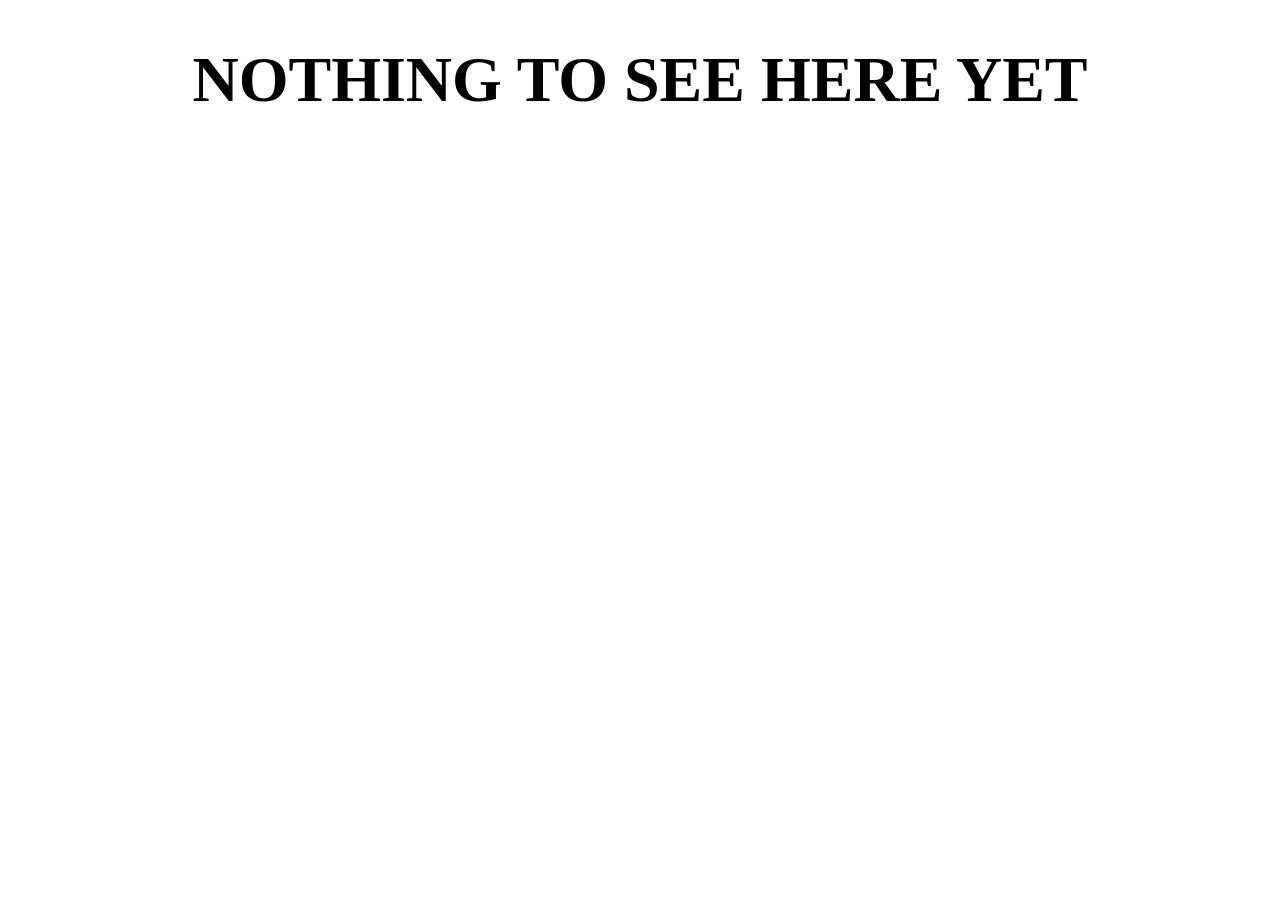
==== AKSatra.html @ 21c958d9 "Added Dedicated Files" ====
<!DOCTYPE html>
<html lang="en">
<head>
    <meta charset="UTF-8">
    <title>Page title</title>
</head>
<body>
    <h1 style="font-size: 4rem; display: block; text-align: center">NOTHING TO SEE HERE YET</h1>
</body>
</html>
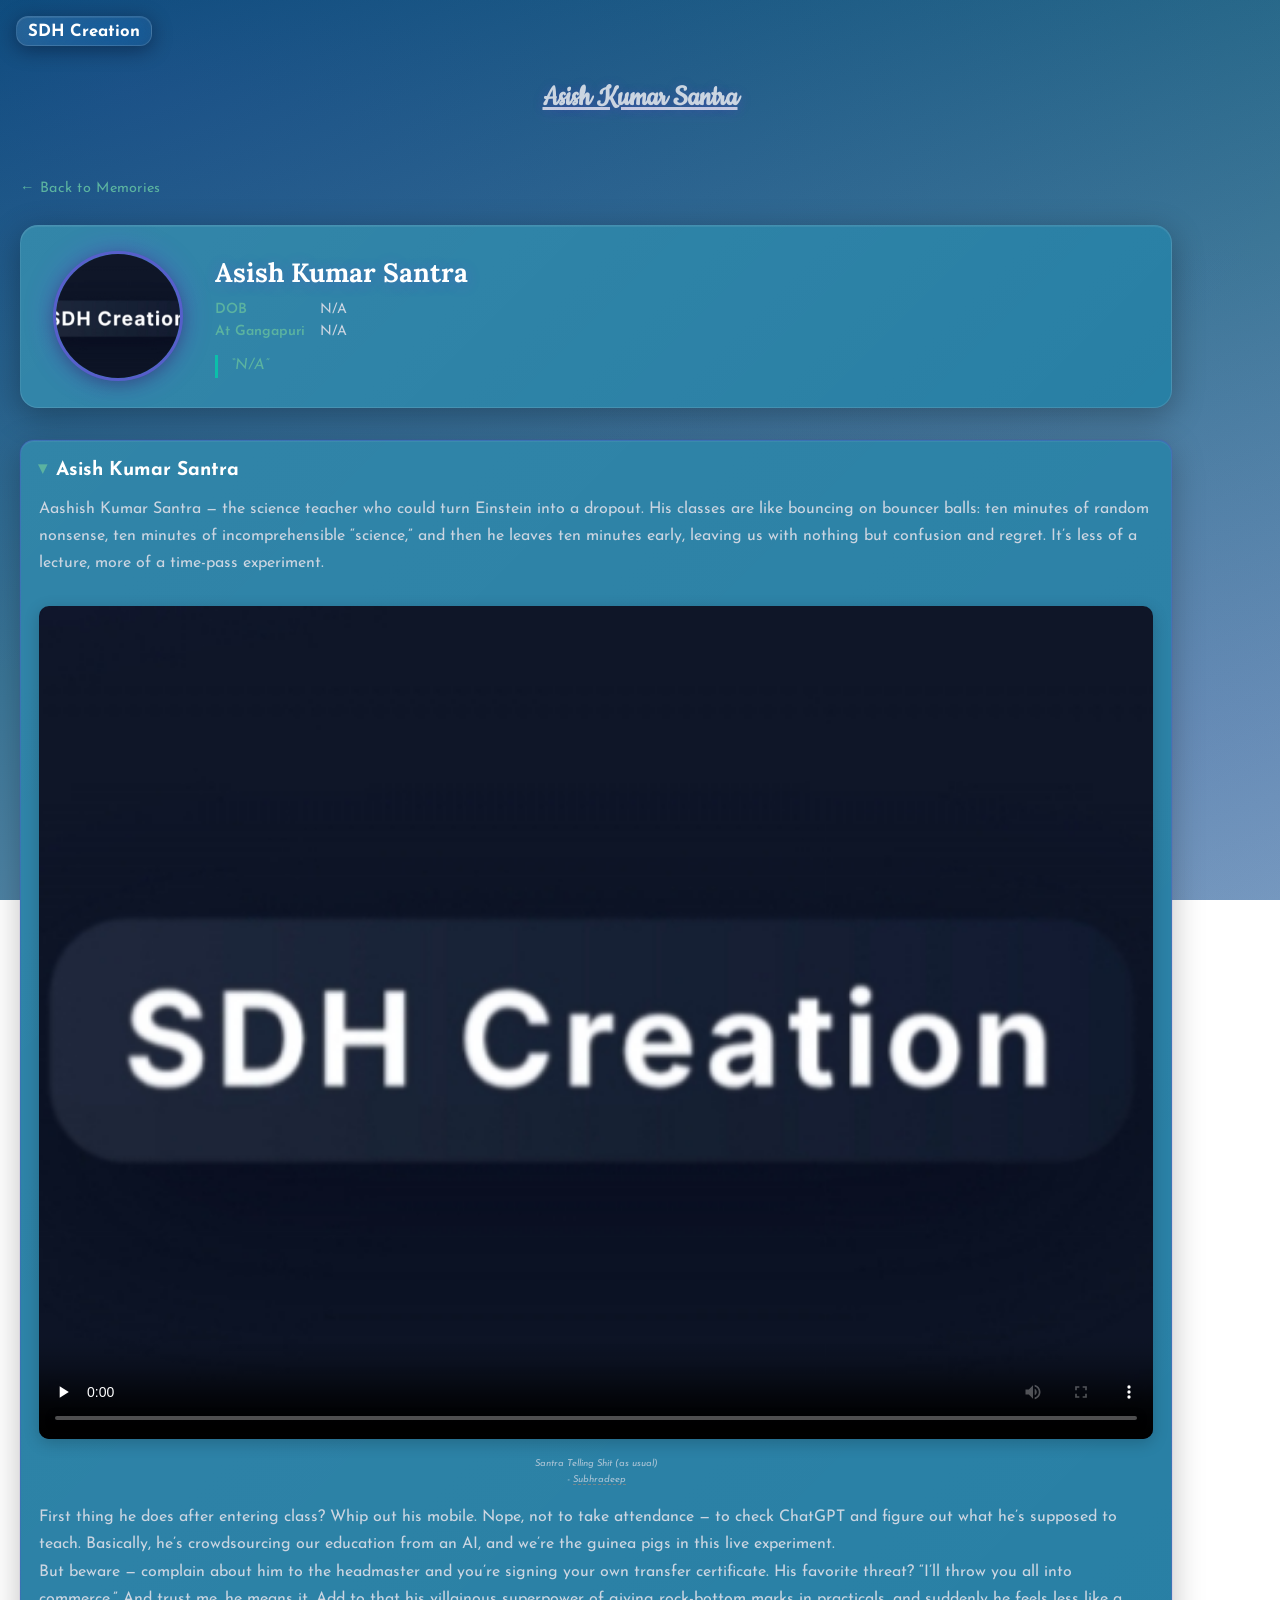
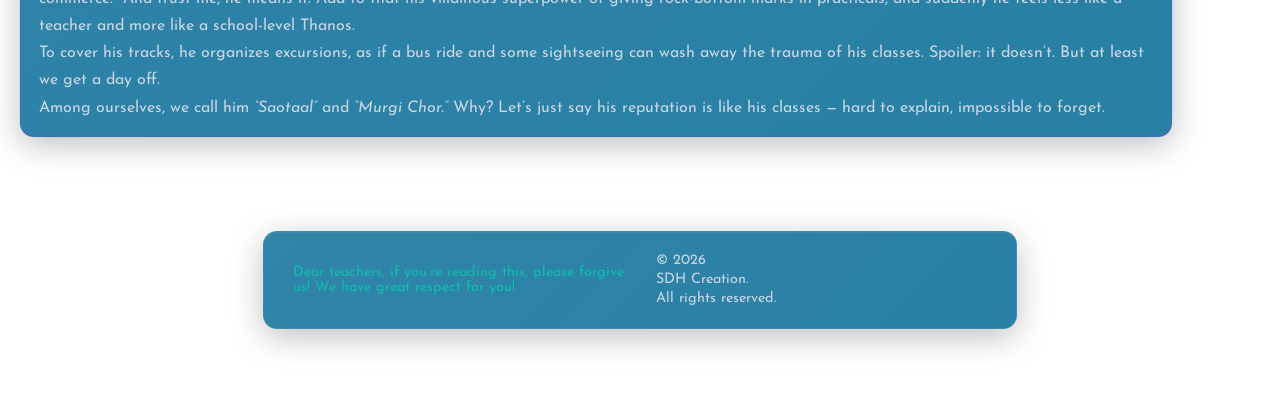
==== commit 6aab5d6c: "more on this later" ====
--- a/AKSatra.html
+++ b/AKSatra.html
@@ -1,10 +1,80 @@
-<!DOCTYPE html>
+<!doctype html>
 <html lang="en">
 <head>
-    <meta charset="UTF-8">
-    <title>Page title</title>
+  <meta charset="utf-8" />
+  <meta name="viewport" content="width=device-width,initial-scale=1" />
+  <title>Asish Kumar Santra - Gangapuri Memories</title>
+  <meta name="description" content="Full profile of Asish Kumar Santra from Gangapuri Siksha Sadan, created by students.">
+  <link rel="apple-touch-icon" sizes="180x180" href="apple-touch-icon.png">
+  <link rel="icon" type="image/png" sizes="32x32" href="favicon-32x32.png">
+  <link rel="icon" type="image/png" sizes="16x16" href="favicon-16x16.png">
+  <link rel="icon" type="image/png" href="cropped_circle_image.png">
+  <link rel="apple-touch-icon" type="image/png" href="cropped_circle_image.png"/>
+  <link href="https://fonts.googleapis.com/css2?family=Inter:wght@300;400;500;700&family=Josefin+Sans:wght@300;400;600&family=Lora:wght@400;500;700&family=Cookie:wght@400;500;700&display=swap" rel="stylesheet">
+  <style>
+    @import "style.css";
+  </style>
 </head>
 <body>
-    <h1 style="font-size: 4rem; display: block; text-align: center">NOTHING TO SEE HERE YET</h1>
+  <script src="script.js"></script>
+  <script>
+    /* Safe override — teacher pages have no #card-3d */
+    remove_loading = function () {
+      ['h1', 'footer', '.container'].forEach(function(sel) {
+        var el = document.querySelector(sel);
+        if (el) el.style.filter = 'none';
+      });
+      var splash = document.querySelector('.splash');
+      if (splash) splash.classList.add('shrink');
+    };
+  </script>
+
+  <header class="splash">SDH Creation</header>
+  <h1><b><u>Asish Kumar Santra</u></b></h1>
+
+  <div class="container">
+    <a href="index.html" class="back-link">&#8592; Back to Memories</a>
+
+    <!-- ===== PROFILE CARD ===== -->
+    <div class="teacher-profile-card">
+      <img src="Data/IMG_20250816_094620.jpg" alt="Asish Kumar Santra" class="teacher-photo">
+      <div class="teacher-card-info">
+        <h2>Asish Kumar Santra</h2>
+        <div class="card-row">
+          <span class="card-label">DOB</span>
+          <span class="card-value">N/A</span>
+        </div>
+        <div class="card-row">
+          <span class="card-label">At Gangapuri</span>
+          <span class="card-value">N/A</span>
+        </div>
+        <p class="teacher-quote">&#8220;N/A&#8221;</p>
+      </div>
+    </div>
+
+    <!-- ===== MAIN CONTENT ===== -->
+    <details class="wrapper" open>
+      <summary>Asish Kumar Santra</summary>
+      <div class="content">
+
+        <p>Aashish Kumar Santra &#8212; the science teacher who could turn Einstein into a dropout. His classes are like bouncing on bouncer balls: ten minutes of random nonsense, ten minutes of incomprehensible &#8220;science,&#8221; and then he leaves ten minutes early, leaving us with nothing but confusion and regret. It&#8217;s less of a lecture, more of a time-pass experiment.</p>
+        <figure>
+          <video controls controlslist="nodownload" preload="none" src="Data/VID-20250822-WA0001.mp4" poster="Data/IMG_20250816_094620.jpg"></video>
+          <figcaption>Santra Telling Shit (as usual)<br>- <span class="hint">Subhradeep<span class="hint-box"><a href="https://www.instagram.com/they_hate_subho__">Visit Subhradeep on Instagram</a></span></span></figcaption>
+        </figure>
+        <p>First thing he does after entering class? Whip out his mobile. Nope, not to take attendance &#8212; to check ChatGPT and figure out what he&#8217;s supposed to teach. Basically, he&#8217;s crowdsourcing our education from an AI, and we&#8217;re the guinea pigs in this live experiment.</p>
+        <p>But beware &#8212; complain about him to the headmaster and you&#8217;re signing your own transfer certificate. His favorite threat? &#8220;I&#8217;ll throw you all into commerce.&#8221; And trust me, he means it. Add to that his villainous superpower of giving rock-bottom marks in practicals, and suddenly he feels less like a teacher and more like a school-level Thanos.</p>
+        <p>To cover his tracks, he organizes excursions, as if a bus ride and some sightseeing can wash away the trauma of his classes. Spoiler: it doesn&#8217;t. But at least we get a day off.</p>
+        <p>Among ourselves, we call him <i>&#8220;Saotaal&#8221;</i> and <i>&#8220;Murgi Chor.&#8221;</i> Why? Let&#8217;s just say his reputation is like his classes &#8212; hard to explain, impossible to forget.</p>
+
+      </div>
+    </details>
+
+  </div>
+
+  <footer>
+    <span id="apology">Dear teachers, if you&#8217;re reading this, please forgive us! We have great respect for you!</span>
+    <span id="copyright">&#169; 2026<br>SDH Creation.<br>All rights reserved.</span>
+  </footer>
 </body>
-</html>+</html>
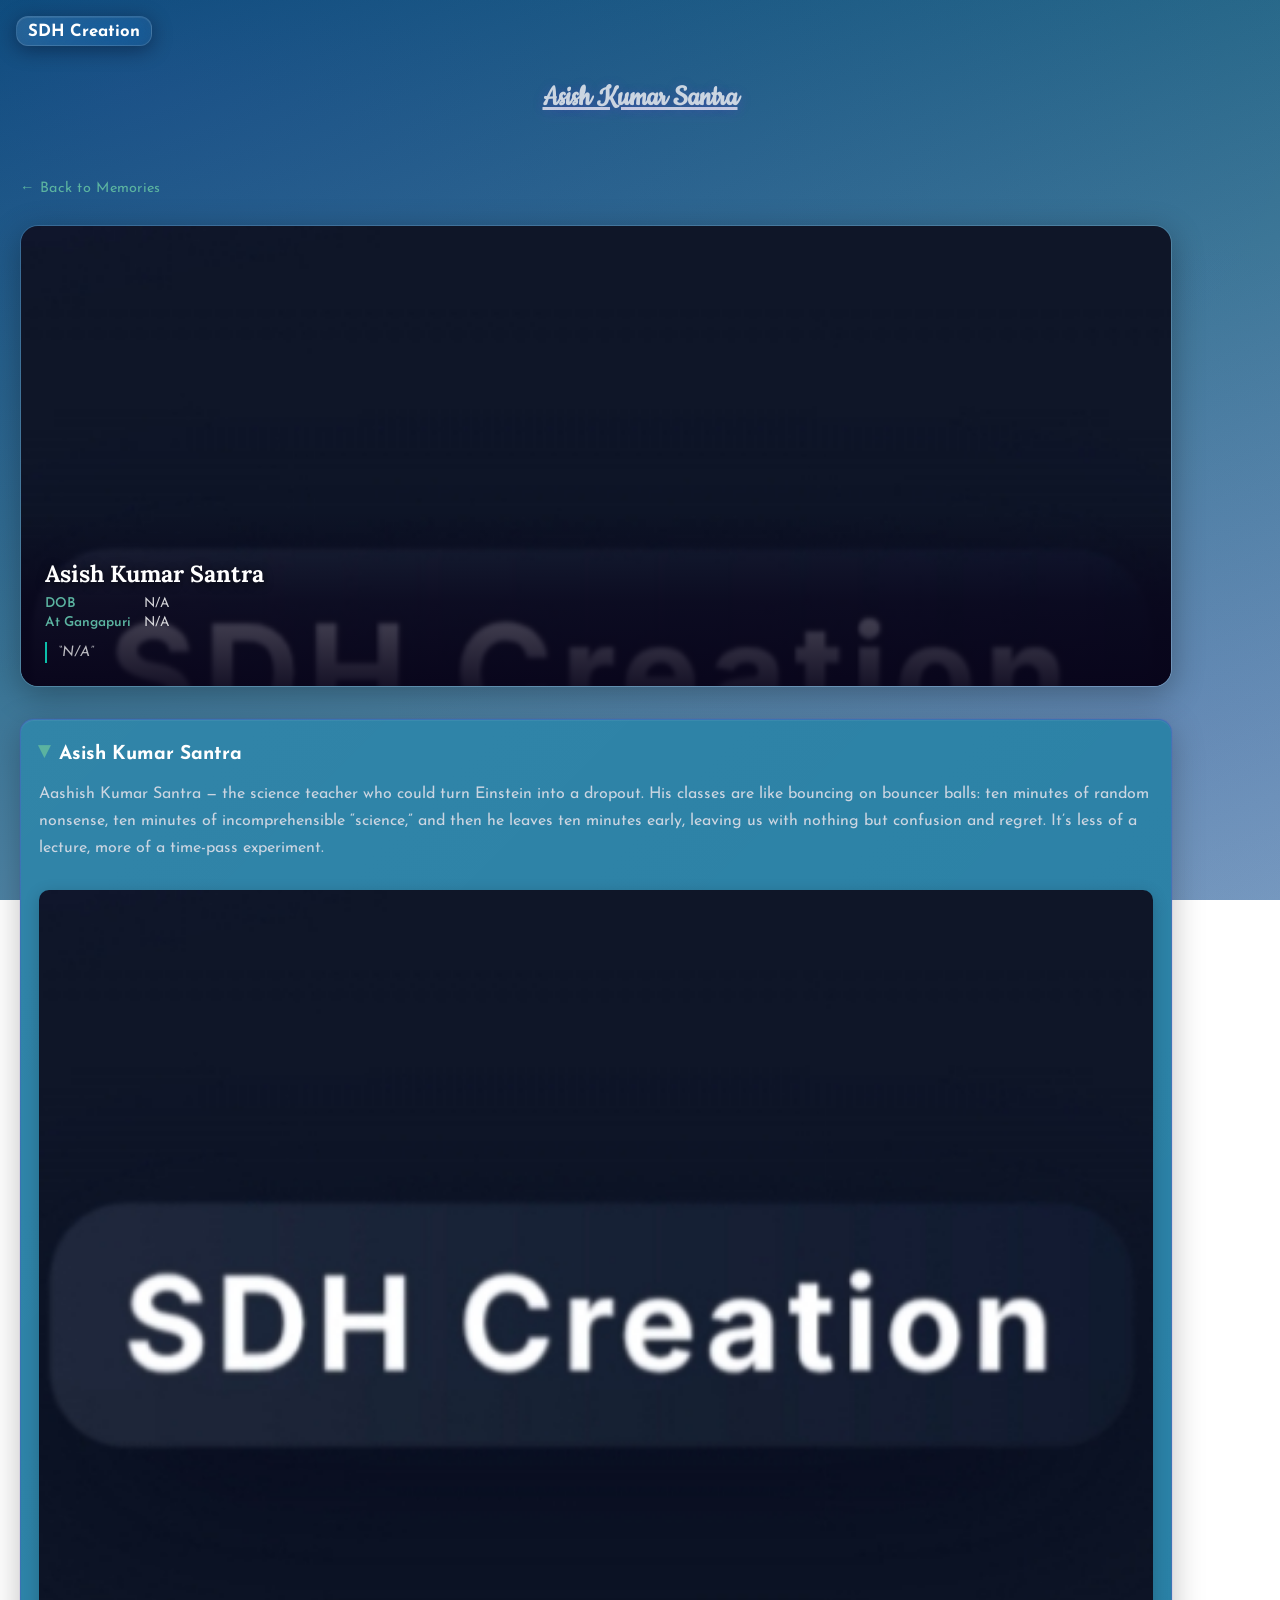
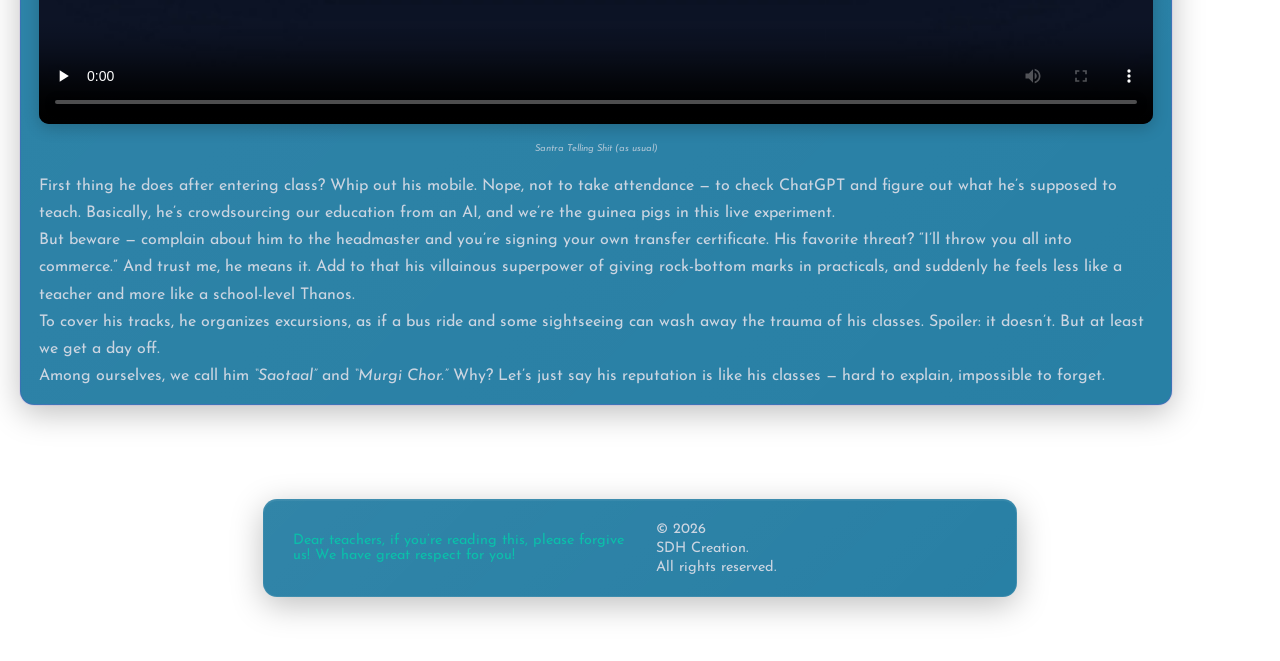
==== commit a1055634: "Removed Contributors" ====
--- a/AKSatra.html
+++ b/AKSatra.html
@@ -60,7 +60,7 @@
         <p>Aashish Kumar Santra &#8212; the science teacher who could turn Einstein into a dropout. His classes are like bouncing on bouncer balls: ten minutes of random nonsense, ten minutes of incomprehensible &#8220;science,&#8221; and then he leaves ten minutes early, leaving us with nothing but confusion and regret. It&#8217;s less of a lecture, more of a time-pass experiment.</p>
         <figure>
           <video controls controlslist="nodownload" preload="none" src="Data/VID-20250822-WA0001.mp4" poster="Data/IMG_20250816_094620.jpg"></video>
-          <figcaption>Santra Telling Shit (as usual)<br>- <span class="hint">Subhradeep<span class="hint-box"><a href="https://www.instagram.com/they_hate_subho__">Visit Subhradeep on Instagram</a></span></span></figcaption>
+          <figcaption>Santra Telling Shit (as usual)</figcaption>
         </figure>
         <p>First thing he does after entering class? Whip out his mobile. Nope, not to take attendance &#8212; to check ChatGPT and figure out what he&#8217;s supposed to teach. Basically, he&#8217;s crowdsourcing our education from an AI, and we&#8217;re the guinea pigs in this live experiment.</p>
         <p>But beware &#8212; complain about him to the headmaster and you&#8217;re signing your own transfer certificate. His favorite threat? &#8220;I&#8217;ll throw you all into commerce.&#8221; And trust me, he means it. Add to that his villainous superpower of giving rock-bottom marks in practicals, and suddenly he feels less like a teacher and more like a school-level Thanos.</p>
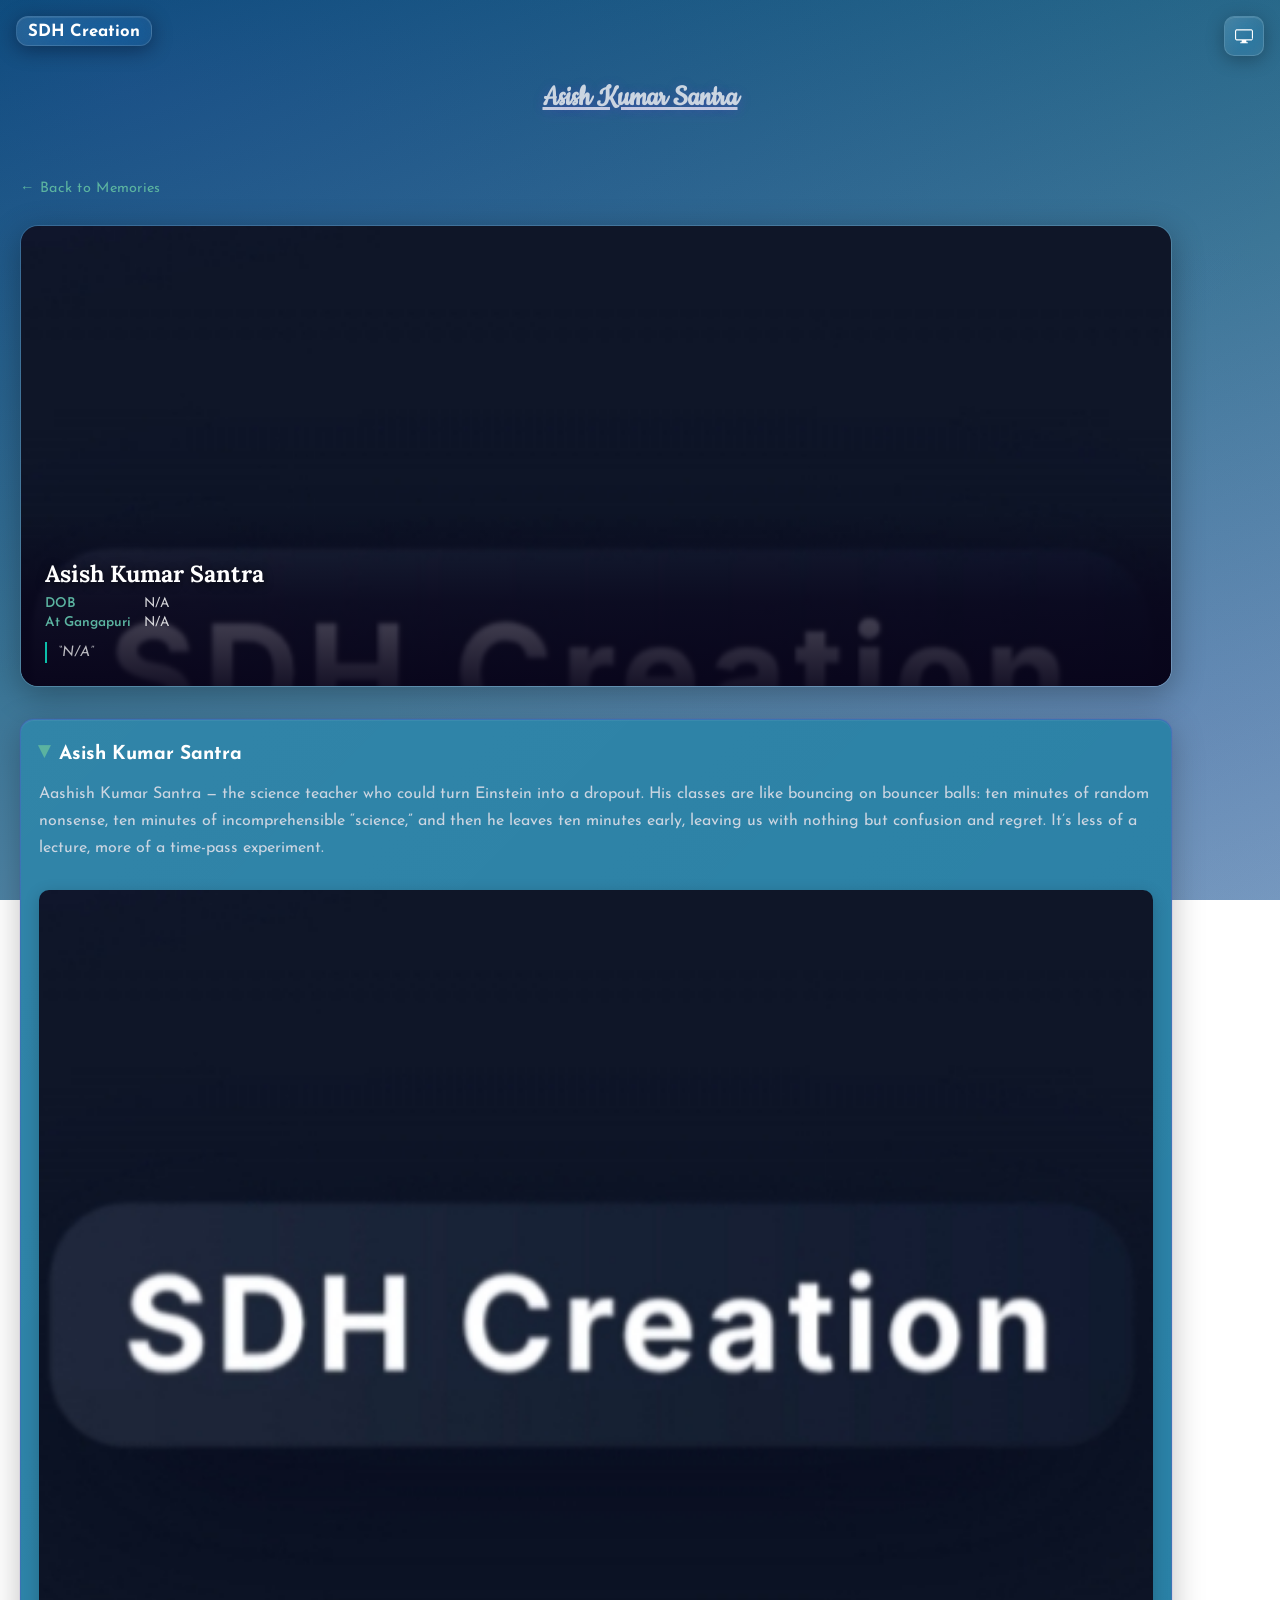
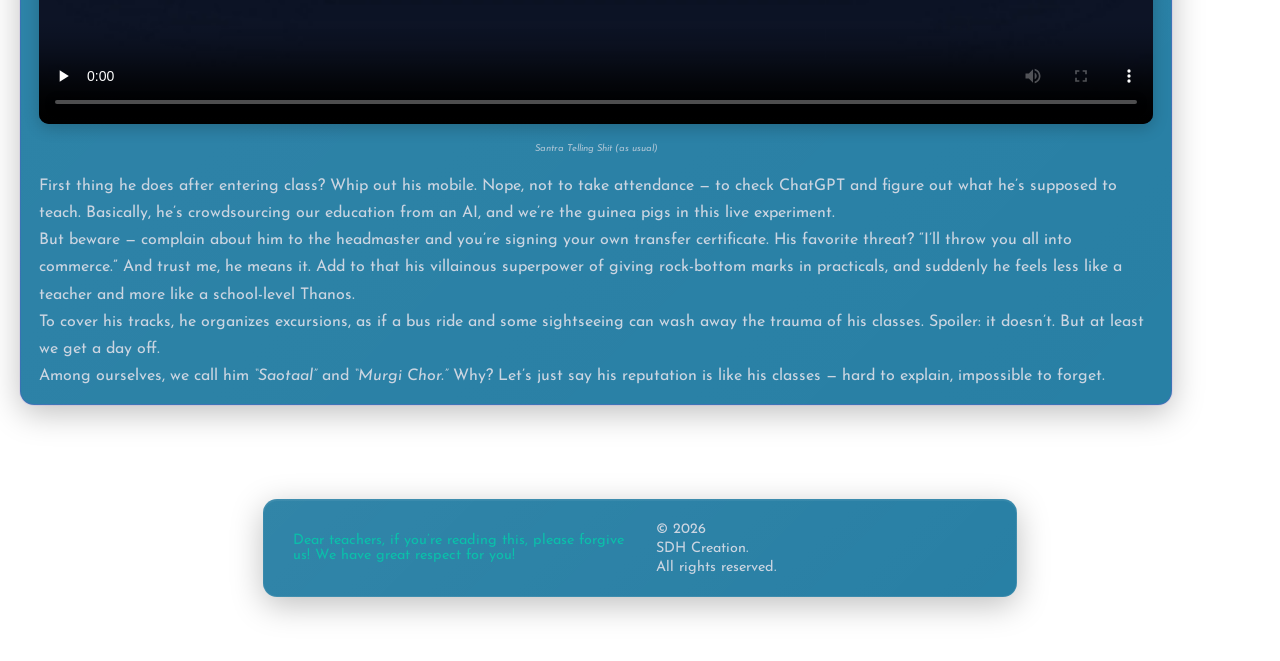
==== commit cc5e85ec: "added theme" ====
--- a/AKSatra.html
+++ b/AKSatra.html
@@ -16,20 +16,29 @@
   </style>
 </head>
 <body>
+  <script>
+    (function () {
+    var t = localStorage.getItem('gss-theme') || 'system';
+    if (t === 'dark')  document.documentElement.classList.add('theme-dark');
+    if (t === 'light') document.documentElement.classList.add('theme-light');
+  })();
+  </script>
   <script src="script.js"></script>
   <script>
-    /* Safe override — teacher pages have no #card-3d */
-    remove_loading = function () {
-      ['h1', 'footer', '.container'].forEach(function(sel) {
-        var el = document.querySelector(sel);
-        if (el) el.style.filter = 'none';
-      });
-      var splash = document.querySelector('.splash');
-      if (splash) splash.classList.add('shrink');
-    };
+    function remove_loading() {
+    document.querySelector("h1").style.filter = "none";
+    document.querySelector("footer").style.filter = "none";
+    document.querySelector(".container").style.filter = "none";
+    document.querySelector(".splash").classList.add("shrink");
+    document.querySelector("#themeToggle").style.filter = "none";
+}
   </script>
-
+  
+  
   <header class="splash">SDH Creation</header>
+    <button id="themeToggle" class="theme-toggle-btn" title="Theme">
+    <svg xmlns="http://www.w3.org/2000/svg" viewBox="0 0 16 16"><path d="M0 4s0-2 2-2h12s2 0 2 2v6s0 2-2 2h-4q0 1 .25 1.5H11a.5.5 0 0 1 0 1H5a.5.5 0 0 1 0-1h.75Q6 13 6 12H2s-2 0-2-2zm1.398-.855a.76.76 0 0 0-.254.302A1.46 1.46 0 0 0 1 4v6c0 .325.078.502.145.602q.106.156.302.254a1.1 1.1 0 0 0 .352.109h13.201q.195-.049.302-.109a.76.76 0 0 0 .254-.302A1.46 1.46 0 0 0 15 10V4c0-.325-.078-.502-.145-.602a.76.76 0 0 0-.302-.254A1.1 1.1 0 0 0 14 3H2a1.1 1.1 0 0 0-.602.145"/></svg>
+  </button>
   <h1><b><u>Asish Kumar Santra</u></b></h1>
 
   <div class="container">
